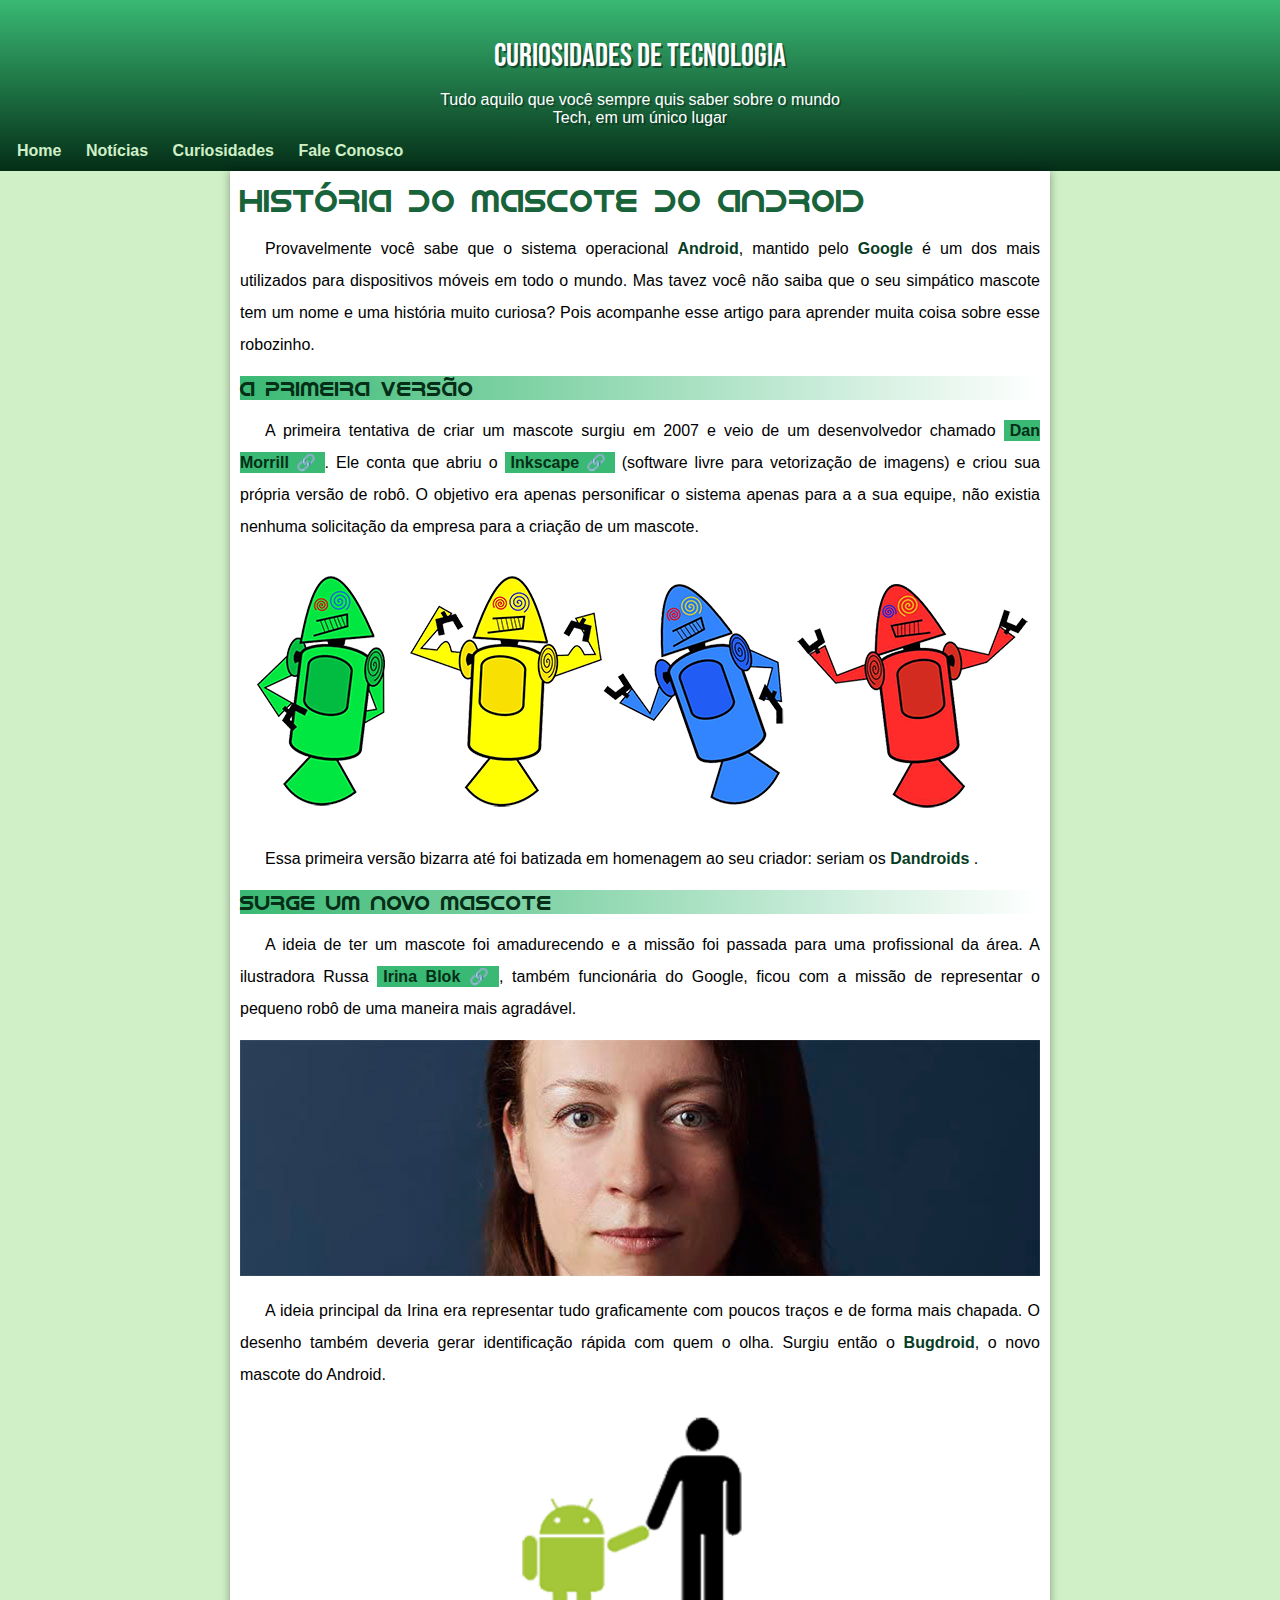
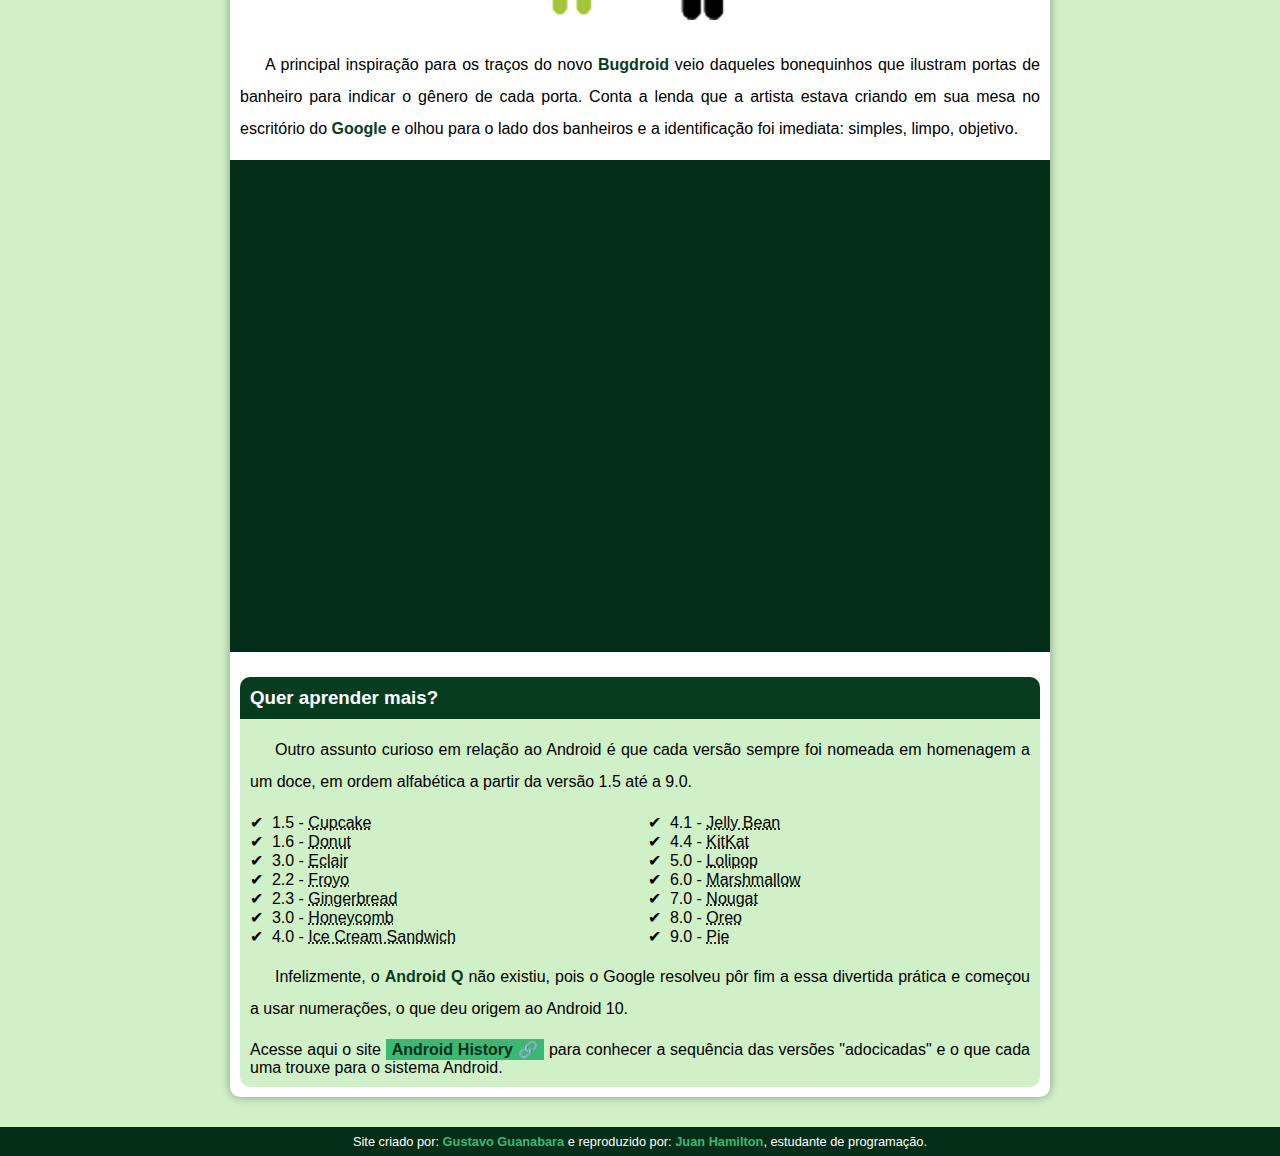
==== index.html @ 6092a636 "atualização" ====
<!DOCTYPE html>
<html lang="pt-br">
<head>
    <meta charset="UTF-8">
    <meta name="viewport" content="width=device-width, initial-scale=1.0">
    <title>Desfio 10</title>

    <link rel="shortcut icon" href="imagens/favicon.ico" type="image/x-icon">
    <link rel="stylesheet" href="style.css">
</head>
<body>
    <header>
          <h1>CURIOSIDADES DE TECNOLOGIA</h1>
          <p>Tudo aquilo que você sempre quis saber sobre o mundo <br> Tech, em um único lugar</p>
    <nav class="menu">
    
            <a href="#">Home</a>
            <a href="#">Notícias</a>
            <a href="#">Curiosidades</a>
            <a href="#" >Fale Conosco</a>
            
    </nav>
    </header>
    
    <main>
      <article>
        <h1>
          História do Mascote do Android
        </h1>
        <p>Provavelmente você sabe que o sistema operacional <strong>Android</strong>, mantido pelo <strong>Google</strong> é um dos mais utilizados para dispositivos móveis em todo o mundo. Mas tavez você não saiba que o seu simpático mascote tem um nome e uma história muito curiosa? Pois acompanhe esse artigo para aprender muita coisa sobre esse robozinho.
        </p>
        <h2>
          A primeira versão
        </h2>
           <p>A primeira tentativa de criar um mascote surgiu em 2007 e veio de um desenvolvedor chamado <a href="https://androidcommunity.com/dan-morrill-shows-us-the-android-mascot-that-almost-was-20130103/" target="_blank" class="externo">Dan Morrill</a>. Ele conta que abriu o <a href="https://inkscape.org/pt-br/" target="_blank" class="externo">Inkscape</a> (software livre para vetorização de imagens) e criou sua própria versão de robô. O objetivo era apenas personificar o sistema apenas para a a sua equipe, não existia nenhuma solicitação da empresa para a criação de um mascote.
          </p>
          <picture>
            <source media="(max-width: 600px)" srcset="imagens/dan-droids-pq.png" type="image/png">
            <img src="imagens/dan-droids.png" alt="imagem pequena para dispositivos móveis">
          </picture>
         <p>Essa primeira versão bizarra até foi batizada em homenagem ao seu criador: seriam os <strong>Dandroids</strong>
          .</p>
         <h2>Surge um novo mascote</h2>
         <p>A ideia de ter um mascote foi amadurecendo e a missão foi passada para uma profissional da área. A ilustradora Russa <a href="https://www.irinablok.com/android"  target="_blank" class="externo">Irina Blok</a>, também funcionária do Google, ficou com a missão de representar o pequeno robô de uma maneira mais agradável.</p>
        <picture>
          <source media="(max-width: 650px)" srcset="imagens/irina-blok-pq.jpg" type="image/png">
          <img src="imagens/irina-blok.jpg" alt="">
        </picture>
        <p>A ideia principal da Irina era representar tudo graficamente com poucos traços e de forma mais chapada. O desenho também deveria gerar identificação rápida com quem o olha. Surgiu então o <strong>Bugdroid</strong>, o novo mascote do Android.
        </p>
        <img src="imagens/bugdroid.png" class="pequena" alt="imagem do bugdroid"  >
        <p>A principal inspiração para os traços do novo <strong>Bugdroid</strong> veio daqueles bonequinhos que ilustram portas de banheiro para indicar o gênero de cada porta. Conta a lenda que a artista estava criando em sua mesa no escritório do <strong>Google</strong> e olhou para o lado dos banheiros e a identificação foi imediata: simples, limpo, objetivo.</p>
        <div class="video">
          <iframe  width="560" height="315" src="https://www.youtube.com/embed/l2UDgpLz20M?si=stl5jr4j8m-3r30a" title="YouTube video player" frameborder="0" allow="accelerometer; autoplay; clipboard-write; encrypted-media; gyroscope; picture-in-picture; web-share" allowfullscreen></iframe>
        </div>
        <aside>
        
        <h3>Quer aprender mais? </h3>

        <p>Outro assunto curioso em relação ao Android é que cada versão sempre foi nomeada em homenagem a um doce, em ordem alfabética a partir da versão 1.5 até a 9.0.</p>
        
        <ul class="nomes-dos-androids">
          <li>
            1.5 - <abbr title="Bolo de Pote">Cupcake</abbr>
          </li>
          <li>
            1.6 - <abbr title="Rosquinha">Donut</abbr>
          </li>
          <li>
            3.0 - <abbr title="Bomba">Eclair</abbr>
          </li>
          <li>
            2.2 - <abbr title="Iorgute Congelado">Froyo</abbr>

          </li>
          <li>
            2.3 - <abbr title="Biscoito de Gengibre">Gingerbread</abbr>
          </li>
          <li>
            3.0 - <abbr title="Favo de mel">Honeycomb</abbr>
          </li>
          <li>
            4.0 - <abbr title="Sanduíche de Sorvete">Ice Cream Sandwich</abbr>
          </li>
          <li>
            4.1 - <abbr title="Jujuba">Jelly Bean</abbr>
          </li>
          <li>
            4.4 - <abbr title="KitKat">KitKat</abbr>
          </li>
        <li>
          5.0 - <abbr title="Pirulito">Lolipop</abbr>
        </li>
          <li>
            6.0 - <abbr title="Marshmallow">Marshmallow</abbr>
          </li>
          <li>
            7.0 - <abbr title="Torrone">Nougat</abbr>
        </li>
          <li>
            8.0 - <abbr title="Oreo">Oreo</abbr>
          </li>
          <li>
            9.0 - <abbr title="Torta">Pie</abbr>
          </li>
          
        </ul>
        <p>
          Infelizmente, o <strong>Android Q</strong> não existiu, pois o Google resolveu pôr fim a essa divertida prática e começou a usar numerações, o que deu origem ao Android 10.</p>
          
          Acesse aqui o site <a href="https://www.android.com/intl/en_uk/history/#/donut" target="_blank"  class="externo">Android History</a> para conhecer a sequência das versões "adocicadas" e o que cada uma trouxe para o sistema Android.
        </aside>
      </article>
    </main>
    
    <footer>
       Site criado por: <a href="https://www.instagram.com/gustavoguanabara/" target="_blank">Gustavo Guanabara</a> e reproduzido por: <a href="https://www.instagram.com/juan.silvw/" target="_blank">Juan Hamilton</a>, estudante de programação.
    </footer>
</body>
</html>
---- style.css ----
@charset "UTF-8";

@import url('https://fonts.googleapis.com/css2?family=Bebas+Neue&display=swap');

@font-face {
    font-family: 'idroid';
    src: url('fontes/idroid.otf') format(opentype);
    font-weight: normal;
    font-style: normal;
}
:root{
    --cor01:#d0f0c7 ;
    --cor02: #39b973;
    --cor03: #19633a;
    --cor04: #073d1f;
    --cor05: #042e17;
   
    --fonte-padrao: arial, Verdana, Helvetica,  sans-serif;
    --fonte-destaque: 'Bebas Neue', cursive;
    --fonte-android: 'idroid', cursive; 

}

*{
    padding: 0;
    margin: 0;
}


body{
    background-color:var(--cor01) ;
    text-align: justify;
    font-family: var(--fonte-padrao);
    
}
a.externo::after{
       content: '\00A0\1F517';
}


header{
    background-image: linear-gradient( to bottom, var(--cor02), var(--cor05) );
    color: white;
    width: auto;
    height: 157px;
    padding:7px;
 
}

header > h1{
    font-family:var(--fonte-destaque);
    text-align: center;
    color: white;
    font-weight: normal;
    padding-top: 30px ;
    text-shadow: 2px 2px 0px rgba(0, 0, 0, 0.445)
    
}


header p{
 text-shadow: 2px 2px 0px rgba(0, 0, 0, 0.315);
text-align: center;
padding: 15px;

}

nav{
    display: block;
    box-shadow: 0px 7px 9px rgba (0, 0, 0.418);
   
}
nav > a{
    color: var(--cor01);
    padding: 10px;
    border-radius: 5px;
    text-decoration: none;
    font-weight: bold;
    margin-bottom: 10px;
    
    
}
nav > a:hover{
    background-color: var(--cor02);
   transition: 0.5s;

}


main{
    background-color: white;
    min-width: 320px;
    max-width: 800px;
    padding: 10px;
    margin: auto;
    border-bottom-left-radius: 10px;
    border-bottom-right-radius: 10px;
    margin-bottom: 30px;
    box-shadow: 0px 0px 10px #0000005e
    
}

main p{
    margin: 15px 0px;
    text-align: justify;
    text-indent: 25px;
    line-height: 2em;

}

main  img{
    width: 100%;
}
div.video{
    background-color: var(--cor05);
    margin: 0px -10px 25px -10px;
    padding: 20px;
    padding-bottom: 59%;
    position: relative;

}
div.video > iframe{
      position:absolute;
      top: 5%; 
      left: 5%;
      width: 90%;
      height: 90%;
}

main strong{
    color: var(--cor04);
    font-weight: bold;
}

main a{
    text-decoration: none;
    font-weight: bold;
    color: var(--cor05);
    background-color: var(--cor02);
    padding: 2px 6px;
}
main a:hover{
    text-decoration: underline;
    color: var(--cor04);
}

main img.pequena{
    max-width: 350px;
    display: block;
    margin: auto;
    
}

article > h1{
    font-family: var(--fonte-android);
    color:var(--cor03);
    font-weight: normal;

}
article > h2{
    font-family: var(--fonte-android);
    font-weight: normal;
    background-image: linear-gradient(to right, var(--cor02), transparent);
     color: var(--cor05);
     font-size: 1.3em;
}

aside{
    background-color: var(--cor01);
    padding: 10px;
    border-radius: 10px;
}
aside h3{
    background-color: var(--cor04);
    color: white;
    padding: 10px;
    margin: -10px -10px 0px -10px;
    border-radius: 10px 10px 0px 0px;
}
aside ul{
    list-style-type:'\2714\00A0';
       list-style-position:inside ;
       columns: 2;
}
footer{
    background-color: var(--cor05);
    color: white;
    padding: 7px;
    text-align: center;
    font-size: 0.8em;
}
footer a{
    color: white;
    font-weight: bolder;
    text-decoration: none;
    color: var(--cor02);
}
footer a:hover{
    text-decoration: underline;
}
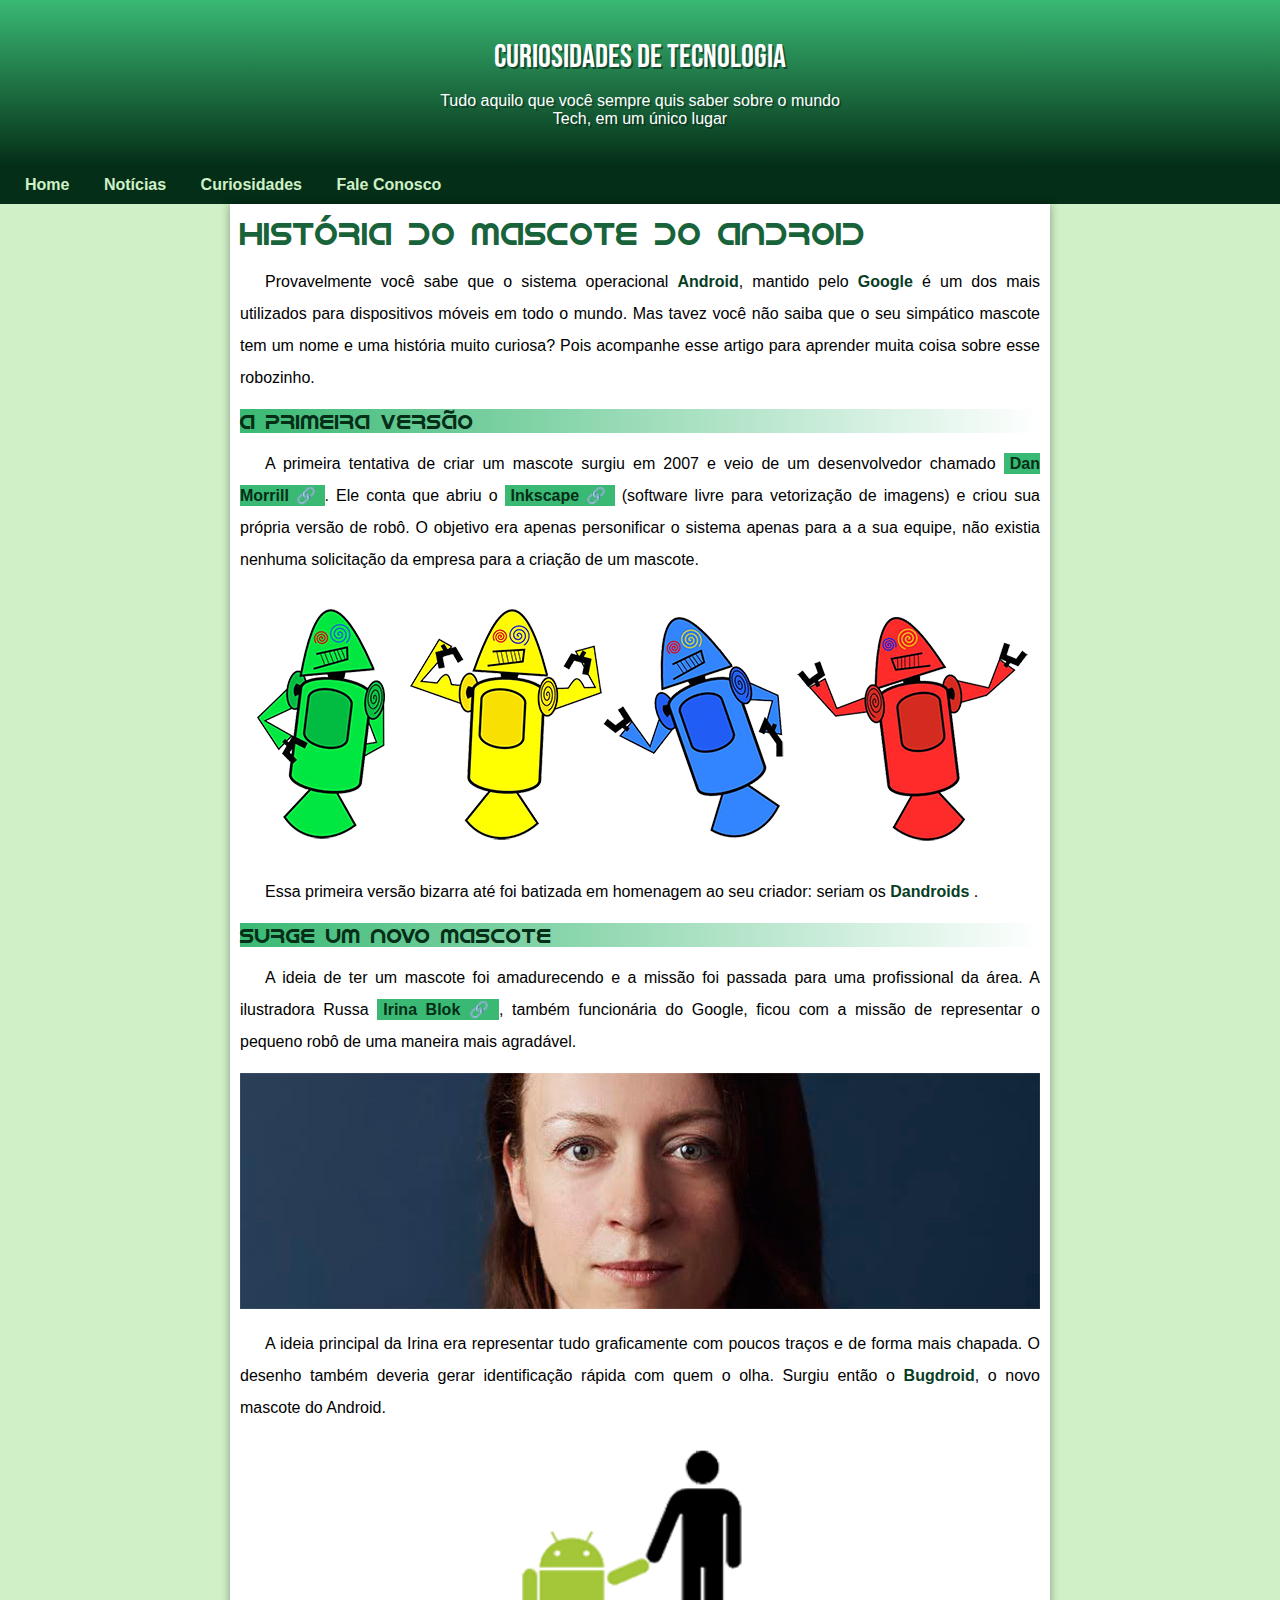
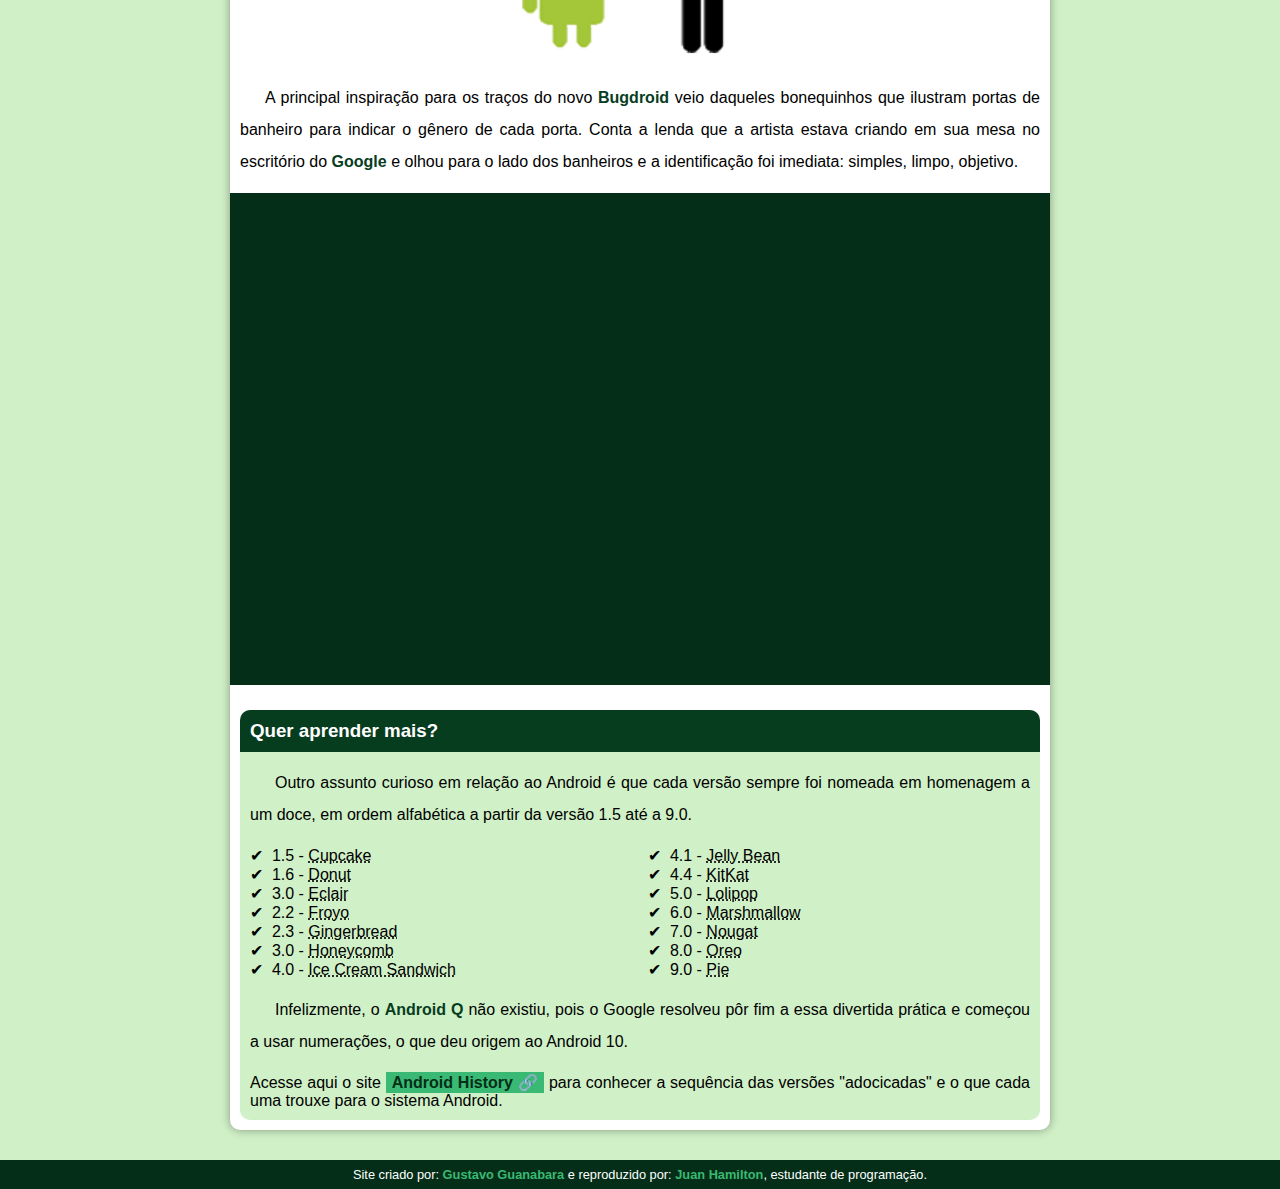
==== commit 04e5d120: "Atualização do menu de navegação" ====
--- a/index.html
+++ b/index.html
@@ -12,7 +12,9 @@
     <header>
           <h1>CURIOSIDADES DE TECNOLOGIA</h1>
           <p>Tudo aquilo que você sempre quis saber sobre o mundo <br> Tech, em um único lugar</p>
-    <nav class="menu">
+   
+    </header>
+     <nav class="menu">
     
             <a href="#">Home</a>
             <a href="#">Notícias</a>
@@ -20,7 +22,6 @@
             <a href="#" >Fale Conosco</a>
             
     </nav>
-    </header>
     
     <main>
       <article>
--- a/style.css
+++ b/style.css
@@ -42,8 +42,8 @@
     background-image: linear-gradient( to bottom, var(--cor02), var(--cor05) );
     color: white;
     width: auto;
-    height: 157px;
-    padding:7px;
+    height: 150px;
+    padding:8px;
  
 }
 
@@ -68,15 +68,17 @@
 nav{
     display: block;
     box-shadow: 0px 7px 9px rgba (0, 0, 0.418);
+    background-color: var(--cor05);
+    padding: 10px;
    
 }
 nav > a{
     color: var(--cor01);
-    padding: 10px;
+    padding: 15px;
     border-radius: 5px;
     text-decoration: none;
     font-weight: bold;
-    margin-bottom: 10px;
+    margin-bottom: 15px;
     
     
 }
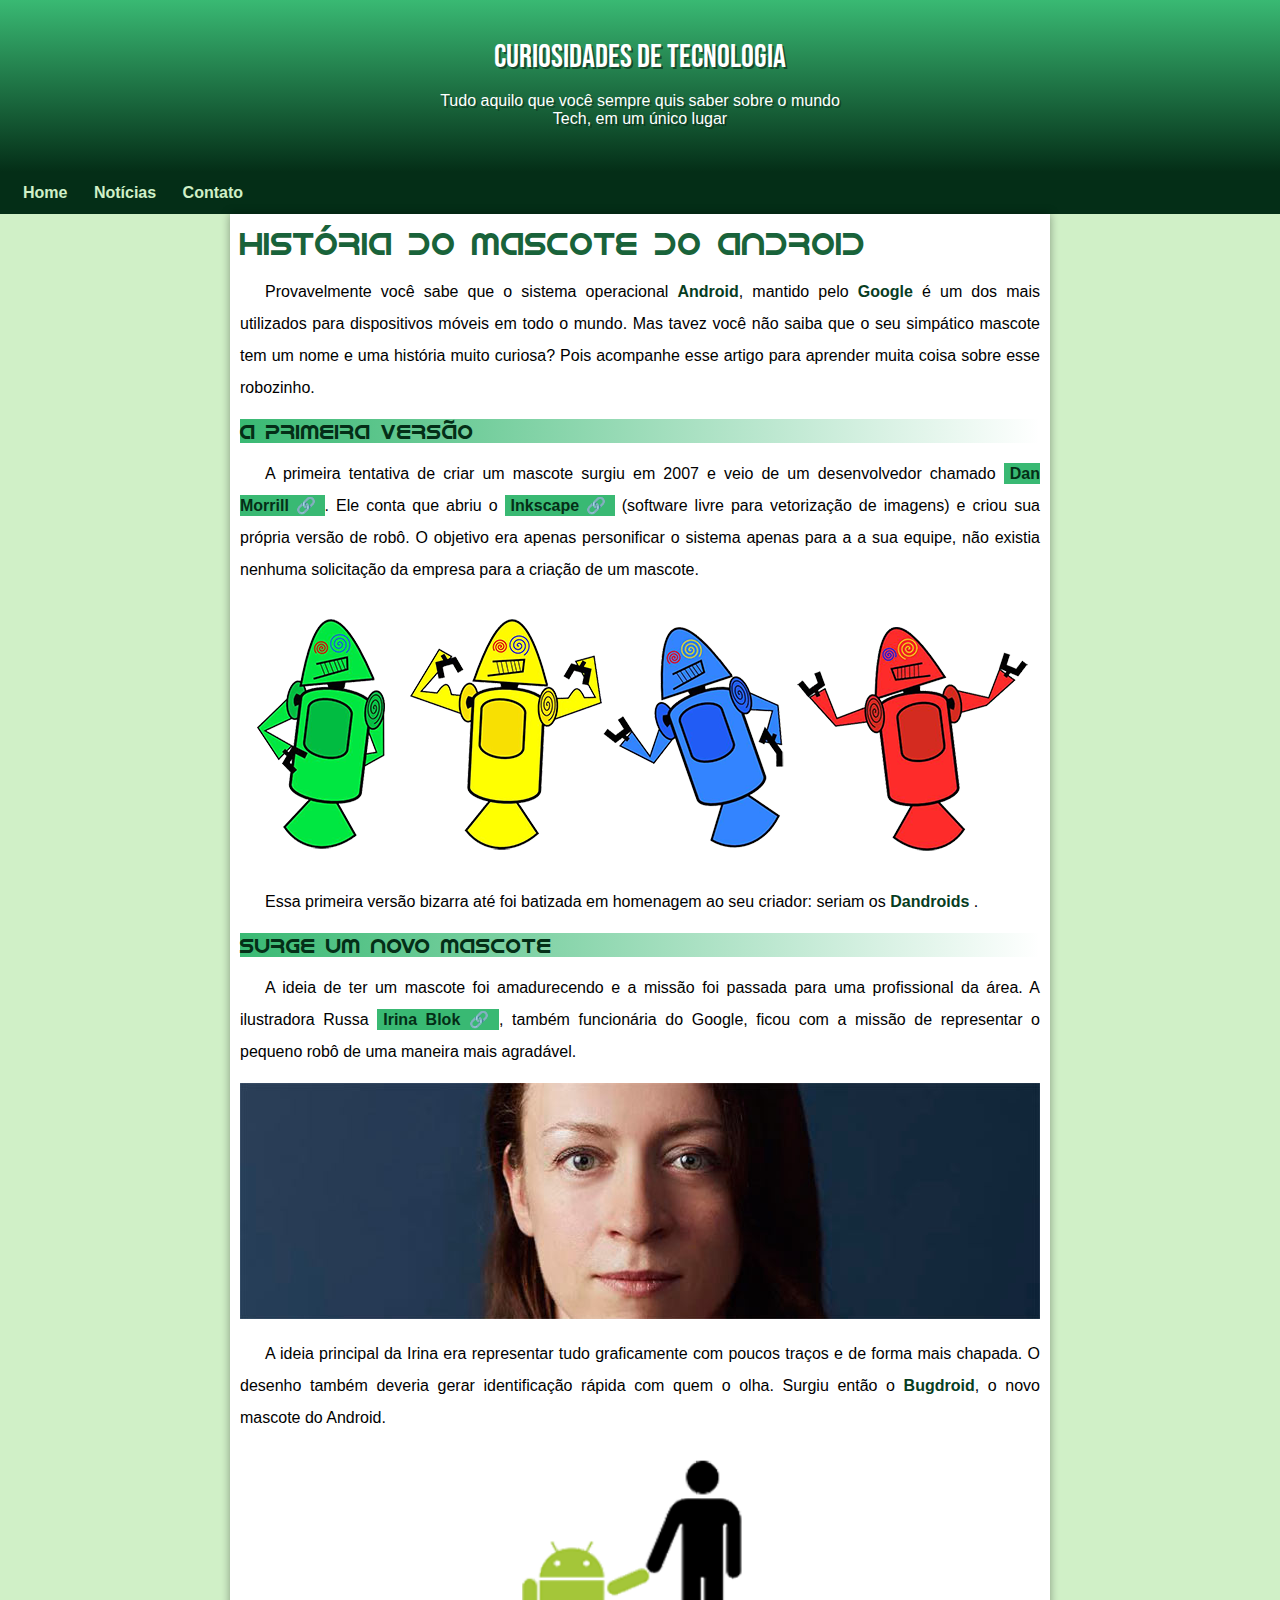
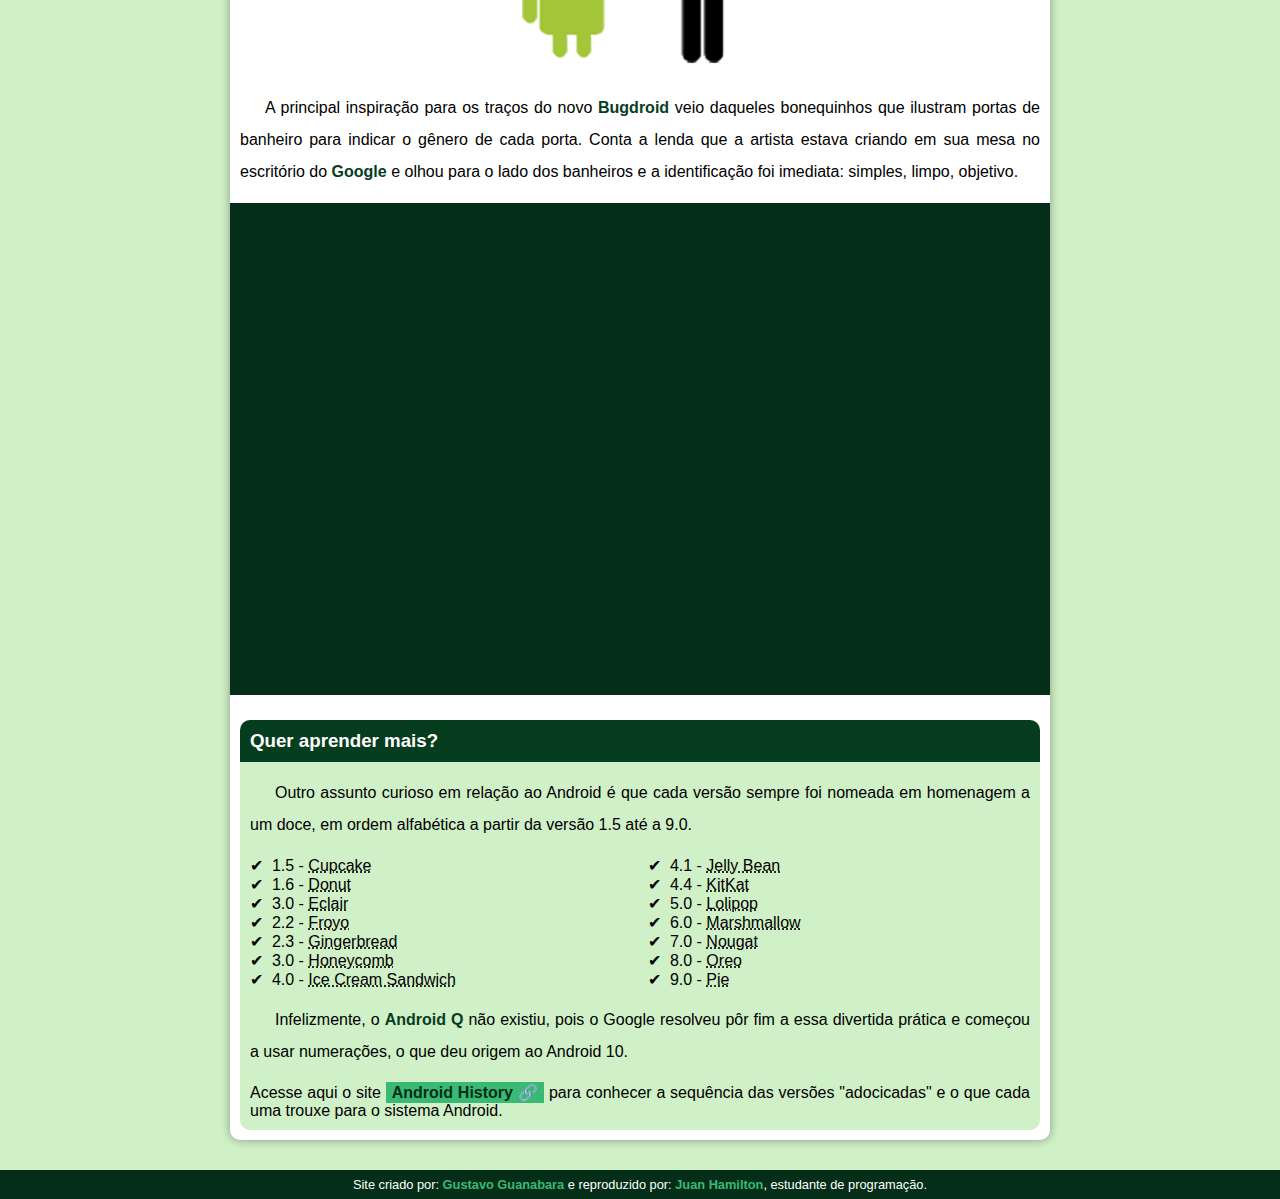
==== commit b0a162ef: "Update index.html" ====
--- a/index.html
+++ b/index.html
@@ -18,8 +18,7 @@
     
             <a href="#">Home</a>
             <a href="#">Notícias</a>
-            <a href="#">Curiosidades</a>
-            <a href="#" >Fale Conosco</a>
+            <a href="#" >Contato</a>
             
     </nav>
     
--- a/style.css
+++ b/style.css
@@ -42,7 +42,7 @@
     background-image: linear-gradient( to bottom, var(--cor02), var(--cor05) );
     color: white;
     width: auto;
-    height: 150px;
+    height: 156px;
     padding:8px;
  
 }
@@ -69,16 +69,15 @@
     display: block;
     box-shadow: 0px 7px 9px rgba (0, 0, 0.418);
     background-color: var(--cor05);
-    padding: 10px;
-   
+    padding: 12px;
 }
 nav > a{
     color: var(--cor01);
-    padding: 15px;
+    padding: 11px;
     border-radius: 5px;
     text-decoration: none;
     font-weight: bold;
-    margin-bottom: 15px;
+    margin-bottom: 10px;
     
     
 }
